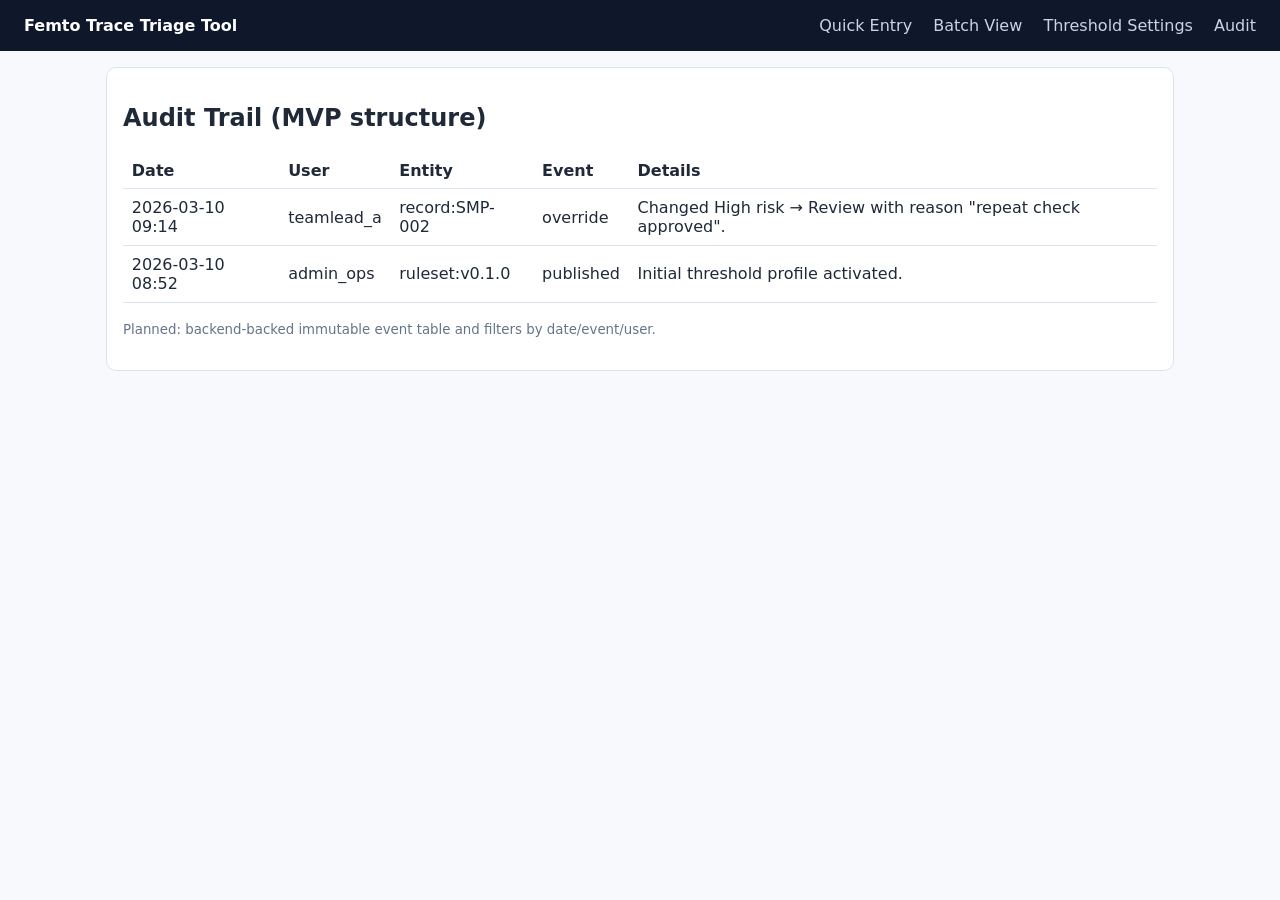
==== app/audit.html @ 5e49be87 "Scaffold Femto Trace Triage Tool MVP base files" ====
<!doctype html>
<html lang="en">
<head>
  <meta charset="UTF-8" />
  <meta name="viewport" content="width=device-width, initial-scale=1.0" />
  <title>Femto Trace Triage Tool - Audit</title>
  <link rel="stylesheet" href="styles.css" />
</head>
<body>
  <header>
    <strong>Femto Trace Triage Tool</strong>
    <nav>
      <a href="index.html">Quick Entry</a>
      <a href="batch.html">Batch View</a>
      <a href="settings.html">Threshold Settings</a>
      <a href="audit.html">Audit</a>
    </nav>
  </header>
  <main class="container">
    <section class="card">
      <h2>Audit Trail (MVP structure)</h2>
      <table>
        <thead><tr><th>Date</th><th>User</th><th>Entity</th><th>Event</th><th>Details</th></tr></thead>
        <tbody>
          <tr><td>2026-03-10 09:14</td><td>teamlead_a</td><td>record:SMP-002</td><td>override</td><td>Changed High risk → Review with reason "repeat check approved".</td></tr>
          <tr><td>2026-03-10 08:52</td><td>admin_ops</td><td>ruleset:v0.1.0</td><td>published</td><td>Initial threshold profile activated.</td></tr>
        </tbody>
      </table>
      <p><small class="muted">Planned: backend-backed immutable event table and filters by date/event/user.</small></p>
    </section>
  </main>
</body>
</html>
---- app/styles.css ----
:root {
  --bg: #f7f9fc;
  --text: #1f2937;
  --card: #ffffff;
  --border: #dce3ef;
  --accent: #1f6feb;
  --proceed: #0d9488;
  --caution: #ca8a04;
  --review: #ea580c;
  --highrisk: #dc2626;
  --fail: #7f1d1d;
}

* { box-sizing: border-box; }
body {
  margin: 0;
  font-family: Inter, ui-sans-serif, system-ui, -apple-system, Segoe UI, Roboto, Arial, sans-serif;
  color: var(--text);
  background: var(--bg);
}
header {
  background: #0f172a;
  color: #fff;
  padding: 1rem 1.5rem;
  display: flex;
  align-items: center;
  justify-content: space-between;
}
nav a {
  color: #cbd5e1;
  text-decoration: none;
  margin-left: 1rem;
}
nav a:hover { color: #fff; }
.container {
  max-width: 1100px;
  margin: 1rem auto;
  padding: 0 1rem 2rem;
}
.card {
  background: var(--card);
  border: 1px solid var(--border);
  border-radius: 10px;
  padding: 1rem;
  margin-bottom: 1rem;
}
.grid { display: grid; gap: 1rem; }
.grid-2 { grid-template-columns: repeat(auto-fit, minmax(280px, 1fr)); }
label { display: block; font-weight: 600; margin-bottom: .35rem; }
input, select, textarea {
  width: 100%;
  padding: .55rem .65rem;
  border: 1px solid #cfd8e3;
  border-radius: 8px;
  background: #fff;
}
textarea { min-height: 70px; }
button {
  background: var(--accent);
  border: none;
  color: #fff;
  border-radius: 8px;
  padding: .6rem .9rem;
  cursor: pointer;
}
button.secondary { background: #475569; }
.badge {
  display: inline-block;
  padding: .2rem .55rem;
  border-radius: 999px;
  font-size: .8rem;
  color: #fff;
  font-weight: 700;
}
.status-Proceed { background: var(--proceed); }
.status-Proceed-with-caution { background: var(--caution); }
.status-Review { background: var(--review); }
.status-High-risk { background: var(--highrisk); }
.status-Fail-hold { background: var(--fail); }
.kpi-row {
  display: grid;
  grid-template-columns: repeat(auto-fit, minmax(150px, 1fr));
  gap: .75rem;
}
.kpi {
  background: #fff;
  border: 1px solid var(--border);
  border-radius: 8px;
  padding: .8rem;
}
table {
  width: 100%;
  border-collapse: collapse;
}
th, td {
  border-bottom: 1px solid var(--border);
  text-align: left;
  padding: .55rem;
}
small.muted { color: #64748b; }
.notice {
  border-left: 4px solid #0ea5e9;
  background: #ecfeff;
  color: #0c4a6e;
  padding: .65rem .8rem;
  border-radius: 6px;
  margin-bottom: 1rem;
}
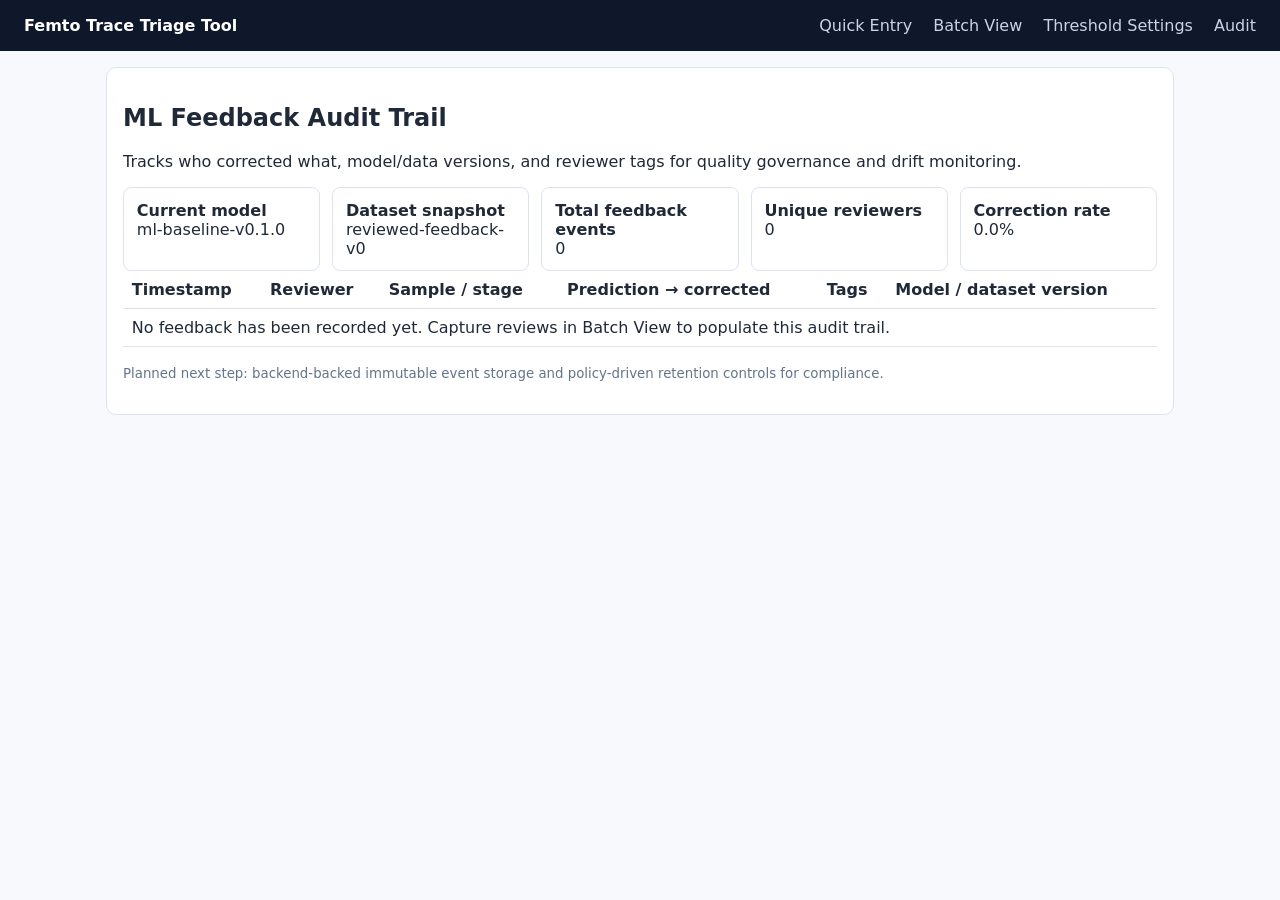
==== commit c65d1265: "Add human-in-the-loop ML assist workflow to batch triage" ====
--- a/app/audit.html
+++ b/app/audit.html
@@ -18,16 +18,58 @@
   </header>
   <main class="container">
     <section class="card">
-      <h2>Audit Trail (MVP structure)</h2>
-      <table>
-        <thead><tr><th>Date</th><th>User</th><th>Entity</th><th>Event</th><th>Details</th></tr></thead>
-        <tbody>
-          <tr><td>2026-03-10 09:14</td><td>teamlead_a</td><td>record:SMP-002</td><td>override</td><td>Changed High risk → Review with reason "repeat check approved".</td></tr>
-          <tr><td>2026-03-10 08:52</td><td>admin_ops</td><td>ruleset:v0.1.0</td><td>published</td><td>Initial threshold profile activated.</td></tr>
-        </tbody>
-      </table>
-      <p><small class="muted">Planned: backend-backed immutable event table and filters by date/event/user.</small></p>
+      <h2>ML Feedback Audit Trail</h2>
+      <p class="muted">Tracks who corrected what, model/data versions, and reviewer tags for quality governance and drift monitoring.</p>
+      <div id="auditKpi" class="kpi-row"></div>
+      <div class="table-wrap">
+        <table>
+          <thead>
+            <tr>
+              <th>Timestamp</th>
+              <th>Reviewer</th>
+              <th>Sample / stage</th>
+              <th>Prediction → corrected</th>
+              <th>Tags</th>
+              <th>Model / dataset version</th>
+            </tr>
+          </thead>
+          <tbody id="feedbackRows"></tbody>
+        </table>
+      </div>
+      <p><small class="muted">Planned next step: backend-backed immutable event storage and policy-driven retention controls for compliance.</small></p>
     </section>
   </main>
+
+  <script type="module">
+    import { getFeedbackLog, getModelState } from './ml-assist.js';
+
+    const feedback = [...getFeedbackLog()].reverse();
+    const state = getModelState();
+
+    const uniqueReviewers = new Set(feedback.map((entry) => entry.reviewerId));
+    const disagreementCount = feedback.filter((entry) => entry.modelPrediction !== entry.correctedLabel).length;
+    const disagreementRate = feedback.length ? ((disagreementCount / feedback.length) * 100).toFixed(1) : '0.0';
+
+    document.getElementById('auditKpi').innerHTML = `
+      <div class="kpi"><strong>Current model</strong><div>${state.modelVersion}</div></div>
+      <div class="kpi"><strong>Dataset snapshot</strong><div>${state.datasetVersion}</div></div>
+      <div class="kpi"><strong>Total feedback events</strong><div>${feedback.length}</div></div>
+      <div class="kpi"><strong>Unique reviewers</strong><div>${uniqueReviewers.size}</div></div>
+      <div class="kpi"><strong>Correction rate</strong><div>${disagreementRate}%</div></div>
+    `;
+
+    document.getElementById('feedbackRows').innerHTML = feedback.length
+      ? feedback.map((entry) => `
+        <tr>
+          <td>${new Date(entry.timestamp).toLocaleString()}</td>
+          <td>${entry.reviewerId} (${entry.reviewerRole})</td>
+          <td>${entry.inputFeatures.sample_id || 'n/a'} / ${entry.inputFeatures.stage || 'n/a'}</td>
+          <td>${entry.modelPrediction} → ${entry.correctedLabel}</td>
+          <td>${entry.reasonTags?.join(', ') || 'none'}</td>
+          <td>${entry.modelVersion} / ${entry.datasetVersion}</td>
+        </tr>
+      `).join('')
+      : '<tr><td colspan="6" class="muted">No feedback has been recorded yet. Capture reviews in Batch View to populate this audit trail.</td></tr>';
+  </script>
 </body>
 </html>
--- a/app/styles.css
+++ b/app/styles.css
@@ -106,3 +106,94 @@
   border-radius: 6px;
   margin-bottom: 1rem;
 }
+
+
+.table-wrap {
+  overflow-x: auto;
+}
+
+.sort-btn {
+  border: none;
+  background: transparent;
+  color: inherit;
+  font: inherit;
+  font-weight: 700;
+  padding: 0;
+  cursor: pointer;
+}
+
+.sort-btn.active {
+  color: var(--accent);
+}
+
+.field-chip {
+  display: inline-block;
+  margin: .1rem .3rem .1rem 0;
+  padding: .15rem .45rem;
+  border-radius: 999px;
+  font-size: .75rem;
+  font-weight: 600;
+  white-space: nowrap;
+}
+
+.field-chip.required {
+  background: #fee2e2;
+  color: #991b1b;
+}
+
+.field-chip.recommended {
+  background: #e0f2fe;
+  color: #075985;
+}
+
+.detail-copy {
+  margin-top: .5rem;
+  padding: .6rem;
+  background: #f8fafc;
+  border: 1px solid var(--border);
+  border-radius: 8px;
+}
+
+.detail-copy p {
+  margin: .25rem 0;
+}
+
+.inline-actions {
+  display: flex;
+  gap: .6rem;
+  align-items: center;
+  flex-wrap: wrap;
+  margin-top: .6rem;
+}
+
+.ml-chip {
+  display: inline-block;
+  border-radius: 999px;
+  padding: .2rem .5rem;
+  font-size: .75rem;
+  font-weight: 700;
+  color: #fff;
+}
+
+.ml-chip.high { background: #0d9488; }
+.ml-chip.medium { background: #ca8a04; }
+.ml-chip.low { background: #dc2626; }
+
+.review-inline {
+  border-top: 1px dashed var(--border);
+  margin-top: .5rem;
+  padding-top: .6rem;
+}
+
+.review-inline label {
+  font-size: .82rem;
+  font-weight: 600;
+  color: #334155;
+  margin-top: .4rem;
+}
+
+hr {
+  border: none;
+  border-top: 1px solid var(--border);
+  margin: .75rem 0;
+}
